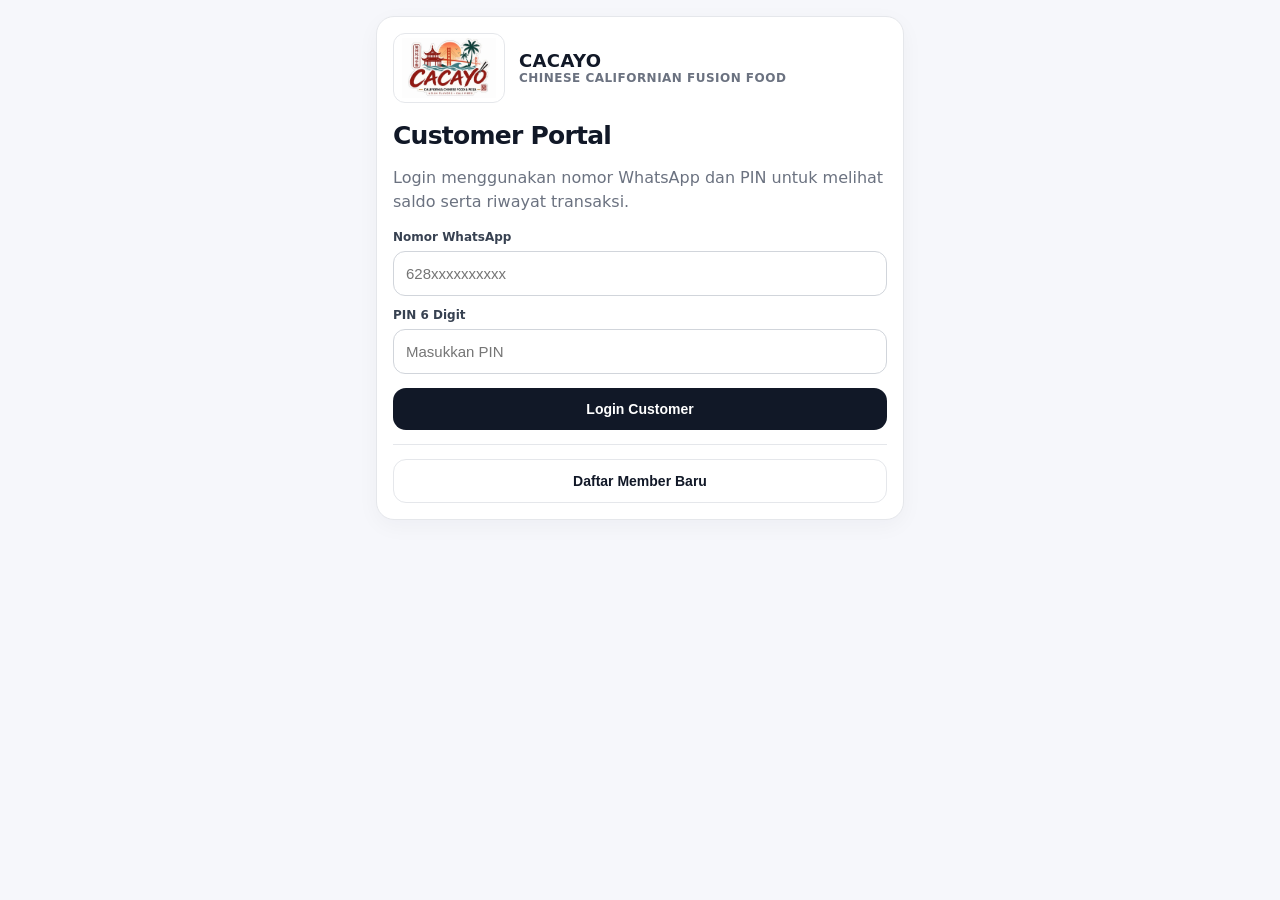
==== index.html @ a7a2cb9a "Add generic existing-member Gift flow v3.2.1" ====
<!doctype html>
<html lang="id">
<head>
  <meta charset="utf-8" />
  <meta name="viewport" content="width=device-width,initial-scale=1,viewport-fit=cover" />
  <meta name="theme-color" content="#111827" />
  <meta http-equiv="Cache-Control" content="no-cache, no-store, must-revalidate" />
  <meta http-equiv="Pragma" content="no-cache" />
  <meta http-equiv="Expires" content="0" />
  <title>Cash to Dine by CACAYO — Customer Dining Credit Portal</title>
  <link rel="manifest" href="./manifest.json" />

  <meta name="description" content="Login customer untuk cek saldo, riwayat transaksi, dan pakai dining credit langsung di CACAYO." />
  <meta property="og:title" content="Cash to Dine by CACAYO — Customer Dining Credit Portal" />
  <meta property="og:description" content="Login customer untuk cek saldo, riwayat transaksi, dan pakai dining credit langsung di CACAYO." />
  <meta property="og:type" content="website" />
  <meta property="og:image" content="https://cash-to-dine-mvp.pages.dev/cacayo-logo.jpg" />
  <meta name="twitter:title" content="Cash to Dine by CACAYO — Customer Dining Credit Portal" />
  <meta name="twitter:description" content="Login customer untuk cek saldo, riwayat transaksi, dan pakai dining credit langsung di CACAYO." />
  <link rel="stylesheet" href="./styles.css?v=3.2.1" />
</head>
<body>
  <div id="app"></div>

  <template id="layout-template">
    <header class="topbar">
      <div class="topbar-brand-wrap">
        <img src="./cacayo-logo.jpg" alt="CACAYO logo" class="brand-logo"/>
        <div>
          <div class="brand">Cash to Dine</div>
          <div class="subbrand" id="outlet-name">Dining Credit System</div>
        </div>
      </div>
      <button class="ghost small" id="logout-btn">Logout</button>
    </header>
    <main id="screen"></main>
    <nav class="bottom-nav" id="bottom-nav"></nav>
  </template>

  <script src="./customer-portal-mode.js?v=3.2.1"></script>
  <script src="./qr-local.js?v=3.2.1"></script>
  <script src="./app.js?v=3.2.1"></script>
</body>
</html>
---- styles.css ----
:root{
  --bg:#f6f7fb;
  --card:#ffffff;
  --ink:#111827;
  --muted:#6b7280;
  --line:#e5e7eb;
  --accent:#111827;
  --danger:#b91c1c;
  --ok:#047857;
  --warn:#b45309;
  --soft:#f3f4f6;
}
*{box-sizing:border-box}
body{
  margin:0;
  font-family:Inter, ui-sans-serif, system-ui, -apple-system, BlinkMacSystemFont, "Segoe UI", Arial, sans-serif;
  background:var(--bg);
  color:var(--ink);
}
#app{max-width:980px;margin:0 auto;min-height:100vh;background:var(--bg)}
.topbar{
  position:sticky;top:0;z-index:10;
  display:flex;align-items:center;justify-content:space-between;
  padding:16px 18px;background:rgba(255,255,255,.92);backdrop-filter:blur(10px);
  border-bottom:1px solid var(--line);
}
.brand{font-weight:800;font-size:18px;letter-spacing:-.02em}
.subbrand{font-size:12px;color:var(--muted);margin-top:2px}
main{padding:16px 16px 86px}
.card{
  background:var(--card);border:1px solid var(--line);border-radius:18px;
  padding:16px;margin-bottom:14px;box-shadow:0 6px 22px rgba(17,24,39,.04);
}
.card.compact{padding:12px}
h1,h2,h3{margin:0 0 10px;letter-spacing:-.03em}
h1{font-size:25px}
h2{font-size:20px}
h3{font-size:16px}
p{line-height:1.5;color:var(--muted)}
label{display:block;font-size:12px;font-weight:700;color:#374151;margin:12px 0 7px}
input,select,textarea{
  width:100%;border:1px solid #d1d5db;border-radius:12px;padding:13px 12px;
  font-size:15px;background:white;color:var(--ink);outline:none;
}
input:focus,select:focus,textarea:focus{border-color:#111827;box-shadow:0 0 0 3px rgba(17,24,39,.08)}
button,.btn{
  border:0;border-radius:13px;padding:13px 14px;background:var(--accent);color:white;
  font-weight:800;font-size:14px;cursor:pointer;text-decoration:none;display:inline-flex;justify-content:center;align-items:center;gap:8px;
}
button.full,.btn.full{width:100%}
button.secondary,.btn.secondary{background:#eef2ff;color:#111827}
button.ghost,.btn.ghost{background:transparent;color:#111827;border:1px solid var(--line)}
button.danger{background:var(--danger)}
button.ok{background:var(--ok)}
button.small,.btn.small{padding:8px 10px;border-radius:10px;font-size:12px}
.grid{display:grid;gap:12px}
.grid.two{grid-template-columns:repeat(2,minmax(0,1fr))}
.grid.three{grid-template-columns:repeat(3,minmax(0,1fr))}
.row{display:flex;gap:10px;align-items:center}
.row > *{flex:1}
.kpi{background:#111827;color:white;border-radius:18px;padding:16px}
.kpi .label{font-size:12px;color:#d1d5db}
.kpi .value{font-size:23px;font-weight:900;margin-top:5px;letter-spacing:-.03em}
.stat{border:1px solid var(--line);border-radius:14px;padding:13px;background:white}
.stat .label{font-size:12px;color:var(--muted)}
.stat .value{font-size:18px;font-weight:900;margin-top:4px}
.badge{display:inline-flex;align-items:center;border-radius:999px;padding:5px 9px;font-size:12px;font-weight:800;background:var(--soft);color:#374151}
.badge.ok{background:#d1fae5;color:#065f46}
.badge.warn{background:#fef3c7;color:#92400e}
.badge.danger{background:#fee2e2;color:#991b1b}
.list{display:grid;gap:10px;margin-top:10px}
.item{border:1px solid var(--line);border-radius:14px;padding:12px;background:white}
.item .title{font-weight:900}
.item .meta{font-size:12px;color:var(--muted);margin-top:4px}
.divider{height:1px;background:var(--line);margin:14px 0}
.muted{color:var(--muted)}
.money{font-weight:900;letter-spacing:-.03em}
.notice{padding:12px;border-radius:14px;background:#fffbeb;border:1px solid #fde68a;color:#92400e;font-size:13px}
.success{padding:12px;border-radius:14px;background:#ecfdf5;border:1px solid #a7f3d0;color:#065f46;font-size:13px}
.error{padding:12px;border-radius:14px;background:#fef2f2;border:1px solid #fecaca;color:#991b1b;font-size:13px}
.bottom-nav{
  position:fixed;left:50%;transform:translateX(-50%);bottom:0;z-index:20;
  width:min(980px,100vw);display:flex;gap:8px;background:rgba(255,255,255,.96);
  border-top:1px solid var(--line);padding:8px 10px 10px;backdrop-filter:blur(10px);
}
.bottom-nav button{flex:1;background:white;color:#111827;border:1px solid var(--line);font-size:12px;padding:10px 8px}
.bottom-nav button.active{background:#111827;color:white}
.login-wrap{
  min-height:100vh;display:grid;place-items:center;padding:18px;background:linear-gradient(135deg,#111827,#374151);
}
.login-card{width:min(420px,100%);background:white;border-radius:24px;padding:22px;box-shadow:0 28px 80px rgba(0,0,0,.22)}
.logo-mark{width:48px;height:48px;border-radius:15px;background:#111827;color:white;display:grid;place-items:center;font-weight:900;margin-bottom:12px}
.code-box{font-family:ui-monospace,SFMono-Regular,Menlo,Monaco,Consolas,monospace;font-weight:900;letter-spacing:.08em}
.copy-area{font-family:ui-monospace,SFMono-Regular,Menlo,Monaco,Consolas,monospace;min-height:160px}
@media(max-width:720px){
  .grid.two,.grid.three{grid-template-columns:1fr}
  .topbar{padding:14px}
  main{padding:14px 14px 88px}
}

.qr-wrap{
  display:grid;
  place-items:center;
  gap:10px;
  border:1px dashed var(--line);
  border-radius:18px;
  padding:16px;
  background:#fff;
  margin:12px 0;
}
.qr-img{
  width:260px;
  max-width:100%;
  height:auto;
  border-radius:12px;
  border:1px solid var(--line);
}
.approval-alert{
  background:#fff7ed;
  border:2px solid #fb923c;
  color:#9a3412;
  border-radius:18px;
  padding:16px;
  margin-bottom:12px;
}
.approval-alert .big-money{
  color:#111827;
  font-size:32px;
  font-weight:900;
  letter-spacing:-.04em;
  margin:8px 0;
}

button:disabled{
  opacity:.45;
  cursor:not-allowed;
}

.search-hint{
  font-size:13px;
  color:var(--muted);
  margin-top:8px;
}
.search-suggestion{
  display:flex;
  align-items:center;
  justify-content:space-between;
  gap:12px;
  width:100%;
  text-align:left;
  border:1px solid var(--line);
  background:#fff;
  color:var(--ink);
  border-radius:14px;
  padding:12px;
  cursor:pointer;
}
.search-suggestion:hover{ background:#f9fafb; }
.search-suggestion .title{ font-weight:900; }
.search-suggestion .meta{
  font-size:12px;
  color:var(--muted);
  margin-top:3px;
}
.search-suggestion .balance{
  font-weight:900;
  white-space:nowrap;
}
.approve-success-screen{
  text-align:center;
  padding:20px 0;
}
.approve-success-screen .check{
  width:64px;
  height:64px;
  border-radius:999px;
  display:grid;
  place-items:center;
  background:#d1fae5;
  color:#065f46;
  margin:0 auto 14px;
  font-size:32px;
  font-weight:900;
}

.voucher-toolbar{
  display:flex;
  gap:10px;
  flex-wrap:wrap;
  align-items:center;
  margin:12px 0;
}
.voucher-toolbar select{
  max-width:220px;
}
.voucher-row{
  display:grid;
  grid-template-columns: 1.1fr 1fr .8fr .9fr;
  gap:10px;
  align-items:center;
  border:1px solid var(--line);
  border-radius:14px;
  padding:12px;
  background:#fff;
}
.voucher-row.used{
  background:#f3f4f6;
  color:#6b7280;
}
.voucher-row.used .code-box{
  color:#6b7280;
}
.voucher-row.expired{
  background:#fffbeb;
}
.voucher-row .campaign{
  font-weight:800;
}
.status-pill{
  display:inline-flex;
  align-items:center;
  justify-content:center;
  border-radius:999px;
  padding:6px 10px;
  font-size:12px;
  font-weight:900;
}
.status-pill.available{
  background:#d1fae5;
  color:#065f46;
}
.status-pill.used{
  background:#e5e7eb;
  color:#4b5563;
}
.status-pill.expired{
  background:#fef3c7;
  color:#92400e;
}
.voucher-summary{
  display:grid;
  grid-template-columns: repeat(4, minmax(0,1fr));
  gap:10px;
}
@media(max-width:720px){
  .voucher-row{
    grid-template-columns:1fr;
  }
  .voucher-summary{
    grid-template-columns:1fr 1fr;
  }
}

.pagination-bar{
  display:flex;
  align-items:center;
  justify-content:space-between;
  gap:10px;
  margin-top:12px;
}
.pagination-bar .page-info{
  font-weight:900;
  color:var(--muted);
  text-align:center;
}
.voucher-actions{
  display:flex;
  gap:8px;
  flex-wrap:wrap;
}
.voucher-actions button{
  padding:9px 10px;
  border-radius:10px;
  font-size:12px;
}
.voucher-row.void{
  background:#f9fafb;
  color:#9ca3af;
  opacity:.8;
}
.status-pill.void{
  background:#f3f4f6;
  color:#9ca3af;
}

.member-row{
  display:grid;
  grid-template-columns: 1fr 1fr .8fr .8fr;
  gap:10px;
  align-items:center;
  border:1px solid var(--line);
  border-radius:14px;
  padding:12px;
  background:#fff;
}
.member-row .name{font-weight:900;}
.member-row .phone{font-family:ui-monospace,SFMono-Regular,Menlo,Monaco,Consolas,monospace;}
.status-pill.registered{
  background:#dbeafe;
  color:#1e40af;
}
.status-pill.claimed{
  background:#ede9fe;
  color:#5b21b6;
}
.voucher-row.registered{
  background:#eff6ff;
}
.voucher-row.claimed{
  background:#f5f3ff;
  color:#5b21b6;
}
@media(max-width:720px){
  .member-row{grid-template-columns:1fr;}
}

.dashboard-grid{
  display:grid;
  grid-template-columns:repeat(4,minmax(0,1fr));
  gap:12px;
  margin-top:12px;
}
.dashboard-card{
  border:1px solid var(--line);
  border-radius:18px;
  padding:16px;
  background:#fff;
}
.dashboard-card .label{
  color:var(--muted);
  font-size:13px;
  font-weight:800;
}
.dashboard-card .value{
  font-size:28px;
  font-weight:950;
  margin-top:6px;
  letter-spacing:-.04em;
}
.action-grid{
  display:grid;
  grid-template-columns:repeat(2,minmax(0,1fr));
  gap:12px;
  margin-top:14px;
}
.action-card{
  border:1px solid var(--line);
  border-radius:18px;
  padding:18px;
  background:#fff;
  cursor:pointer;
  text-align:left;
}
.action-card:hover{
  background:#f9fafb;
}
.action-card .title{
  font-size:20px;
  font-weight:950;
}
.action-card .desc{
  color:var(--muted);
  margin-top:6px;
  line-height:1.4;
}
.member-table-wrap{
  overflow:auto;
  border:1px solid var(--line);
  border-radius:16px;
  background:#fff;
}
.member-table{
  width:100%;
  border-collapse:collapse;
  min-width:720px;
}
.member-table th,.member-table td{
  border-bottom:1px solid var(--line);
  padding:12px;
  text-align:left;
  font-size:14px;
}
.member-table th{
  background:#f9fafb;
  font-weight:950;
  color:var(--muted);
}
.member-table td.name{
  font-weight:950;
}
@media(max-width:900px){
  .dashboard-grid{grid-template-columns:repeat(2,minmax(0,1fr));}
  .action-grid{grid-template-columns:1fr;}
}

.quick-topup-panel{
  border:1px solid var(--line);
  border-radius:18px;
  padding:14px;
  background:#fff;
}
.member-action-row{
  display:grid;
  grid-template-columns:1fr auto auto;
  gap:10px;
  align-items:center;
  border:1px solid var(--line);
  border-radius:14px;
  padding:12px;
  background:#fff;
}
.member-action-row .title{font-weight:950;}
.member-action-row .meta{font-size:12px;color:var(--muted);margin-top:4px;}
.member-action-row .balance{font-weight:950;}
@media(max-width:720px){
  .member-action-row{grid-template-columns:1fr;}
  .member-action-row button{width:100%;}
}
.topup-package{
  border:1px solid var(--line);
  border-radius:14px;
  padding:12px;
  background:#fff;
  cursor:pointer;
  text-align:left;
}
.topup-package.active{
  border-color:#111827;
  box-shadow:0 0 0 3px rgba(17,24,39,.08);
}


/* v1.5 Premium Top Up Package Cards */
.package-grid{
  display:grid;
  grid-template-columns:repeat(2,minmax(0,1fr));
  gap:14px;
  margin-top:10px;
}
.topup-package{
  position:relative;
  min-height:132px;
  border:2px solid transparent;
  border-radius:22px;
  padding:18px;
  cursor:pointer;
  text-align:left;
  overflow:hidden;
  background:#fff;
  color:#111827;
  box-shadow:0 12px 30px rgba(15,23,42,.08);
  transition:transform .15s ease, box-shadow .15s ease, border-color .15s ease;
}
.topup-package:hover{
  transform:translateY(-2px);
  box-shadow:0 18px 40px rgba(15,23,42,.13);
}
.topup-package.active{
  border-color:#111827;
  box-shadow:0 0 0 4px rgba(17,24,39,.12), 0 18px 40px rgba(15,23,42,.14);
}
.package-top{
  display:flex;
  align-items:center;
  justify-content:space-between;
  gap:12px;
  margin-bottom:14px;
}
.package-icon{
  width:48px;
  height:48px;
  border-radius:16px;
  display:grid;
  place-items:center;
  font-size:26px;
  background:rgba(255,255,255,.82);
  box-shadow:inset 0 0 0 1px rgba(255,255,255,.45);
}
.package-badge{
  font-size:11px;
  font-weight:950;
  letter-spacing:.08em;
  padding:6px 9px;
  border-radius:999px;
  background:rgba(255,255,255,.82);
  color:#111827;
}
.package-title{
  font-size:24px;
  font-weight:950;
  letter-spacing:-.04em;
  line-height:1;
}
.package-pay{
  font-size:14px;
  font-weight:850;
  margin-top:10px;
}
.package-credit{
  font-size:18px;
  font-weight:950;
  margin-top:3px;
}
.package-note{
  font-size:12px;
  opacity:.82;
  margin-top:8px;
}
.package-diamond{
  background:linear-gradient(135deg,#dbeafe 0%,#c4b5fd 48%,#eef2ff 100%);
  color:#172554;
}
.package-gold{
  background:linear-gradient(135deg,#fef3c7 0%,#f59e0b 55%,#fff7ed 100%);
  color:#451a03;
}
.package-silver{
  background:linear-gradient(135deg,#f8fafc 0%,#cbd5e1 52%,#f1f5f9 100%);
  color:#0f172a;
}
.package-custom{
  background:linear-gradient(135deg,#f9fafb 0%,#e5e7eb 52%,#ffffff 100%);
  color:#111827;
}
.package-selected{
  position:absolute;
  right:14px;
  bottom:12px;
  font-size:12px;
  font-weight:950;
  padding:6px 10px;
  border-radius:999px;
  background:#111827;
  color:#fff;
  opacity:0;
}
.topup-package.active .package-selected{
  opacity:1;
}
@media(max-width:720px){
  .package-grid{
    grid-template-columns:1fr;
  }
}


/* v1.6 Clean Top Up UI */
.simple-topup-grid{
  display:grid;
  grid-template-columns:repeat(2,minmax(0,1fr));
  gap:12px;
  margin-top:12px;
}
.simple-topup-card{
  border:1px solid var(--line);
  border-radius:18px;
  background:#fff;
  padding:16px;
  min-height:120px;
  text-align:left;
  cursor:pointer;
  display:flex;
  flex-direction:column;
  justify-content:space-between;
  gap:8px;
  color:#111827;
  box-shadow:0 8px 22px rgba(15,23,42,.06);
}
.simple-topup-card:hover{
  background:#f9fafb;
}
.simple-topup-card.active{
  border-color:#111827;
  box-shadow:0 0 0 3px rgba(17,24,39,.10), 0 10px 26px rgba(15,23,42,.10);
}
.simple-topup-card .top{
  display:flex;
  align-items:center;
  justify-content:space-between;
  gap:10px;
}
.simple-topup-card .name{
  font-size:20px;
  font-weight:950;
  letter-spacing:-.03em;
}
.simple-topup-card .badge{
  font-size:11px;
  padding:5px 8px;
  border-radius:999px;
  background:#f3f4f6;
  font-weight:900;
}
.simple-topup-card .pay{
  color:#6b7280;
  font-weight:800;
  font-size:14px;
}
.simple-topup-card .credit{
  font-size:18px;
  font-weight:950;
}
.simple-topup-card.diamond{
  border-left:7px solid #6366f1;
}
.simple-topup-card.gold{
  border-left:7px solid #f59e0b;
}
.simple-topup-card.silver{
  border-left:7px solid #94a3b8;
}
.simple-topup-card.custom{
  border-left:7px solid #111827;
}
.customer-home-header{
  text-align:center;
  padding:16px 0 8px;
}
.customer-home-header .check{
  width:64px;
  height:64px;
  border-radius:999px;
  display:grid;
  place-items:center;
  background:#d1fae5;
  color:#065f46;
  margin:0 auto 12px;
  font-size:34px;
  font-weight:950;
}
.customer-topup-grid{
  display:grid;
  grid-template-columns:1fr;
  gap:10px;
  margin-top:10px;
}
.customer-topup-card{
  border:1px solid var(--line);
  border-radius:16px;
  padding:14px;
  background:#fff;
}
.customer-topup-card .title{
  font-weight:950;
  font-size:17px;
}
.customer-topup-card .desc{
  color:#6b7280;
  margin-top:4px;
}
.customer-topup-note{
  background:#eef2ff;
  border:1px solid #c7d2fe;
  color:#1e3a8a;
  border-radius:16px;
  padding:14px;
  margin-top:12px;
  font-weight:800;
}
@media(max-width:720px){
  .simple-topup-grid{
    grid-template-columns:1fr;
  }
}


/* v1.7 CACAYO Branding + Final Top Up Packages */
.topbar-brand-wrap{
  display:flex;
  align-items:center;
  gap:10px;
  min-width:0;
}
.brand-logo{
  width:34px;
  height:34px;
  border-radius:9px;
  object-fit:contain;
  background:#fff;
  border:1px solid var(--line);
  padding:2px;
  opacity:.88;
  flex:0 0 auto;
}
.mini-brand{
  display:flex;
  align-items:center;
  gap:10px;
  margin-bottom:14px;
}
.mini-brand img{
  width:42px;
  height:42px;
  object-fit:contain;
  border-radius:10px;
  border:1px solid var(--line);
  background:#fff;
  padding:2px;
}
.mini-brand b{
  display:block;
  font-size:15px;
  letter-spacing:.02em;
}
.mini-brand span{
  display:block;
  color:var(--muted);
  font-size:11px;
  font-weight:800;
  letter-spacing:.04em;
}
.simple-topup-card.nickel{
  border-left:7px solid #64748b;
}
.simple-topup-card .validity{
  font-size:13px;
  font-weight:900;
  color:#475569;
  margin-top:4px;
}
.customer-topup-grid{
  grid-template-columns:1fr;
}


/* v1.9 Bigger CACAYO Logo - landscape friendly */
.brand-logo{
  width:72px !important;
  height:46px !important;
  border-radius:10px !important;
  object-fit:contain !important;
  padding:3px !important;
  background:#fff !important;
  opacity:.96 !important;
}
.topbar-brand-wrap{
  gap:12px !important;
}
.mini-brand img{
  width:112px !important;
  height:70px !important;
  object-fit:contain !important;
  border-radius:12px !important;
  padding:4px !important;
  opacity:.98 !important;
}
.mini-brand{
  align-items:center !important;
  gap:14px !important;
  margin-bottom:18px !important;
}
.mini-brand b{
  font-size:18px !important;
}
.mini-brand span{
  font-size:12px !important;
  line-height:1.25 !important;
}
@media(max-width:720px){
  .brand-logo{
    width:58px !important;
    height:38px !important;
  }
  .mini-brand img{
    width:96px !important;
    height:60px !important;
  }
}


/* v2.0 Optional Gift Code */
label .meta{
  font-size:12px;
  font-weight:800;
  color:var(--muted);
}


/* v2.1 Owner Reset PIN + Delete Member */
button.danger,
.danger{
  background:#dc2626 !important;
  color:#fff !important;
  border-color:#dc2626 !important;
}
button.danger:hover{
  background:#b91c1c !important;
}


/* v2.2 Reset PIN Confirmation */
.pin-confirm-box{
  margin-top:16px;
  padding:18px;
  border-radius:18px;
  border:1px solid var(--line);
  background:#fff7ed;
  text-align:center;
}
.pin-confirm-box .label{
  font-size:13px;
  color:var(--muted);
  font-weight:900;
  letter-spacing:.04em;
  text-transform:uppercase;
}
.pin-confirm-box .pin-number{
  font-size:42px;
  line-height:1;
  font-weight:1000;
  letter-spacing:.18em;
  margin:10px 0 14px;
  color:#111827;
  font-variant-numeric:tabular-nums;
}
@media(max-width:520px){
  .pin-confirm-box .pin-number{
    font-size:36px;
  }
}


/* v2.4 Customer Portal + History */
.history-list{
  display:grid;
  gap:12px;
}
.history-item{
  border:1px solid var(--line);
  border-radius:16px;
  padding:14px;
  background:#fff;
}
.history-head{
  display:flex;
  justify-content:space-between;
  align-items:flex-start;
  gap:10px;
  margin-bottom:12px;
}
.history-head .title{
  font-weight:1000;
  font-size:15px;
}
.history-grid{
  display:grid;
  grid-template-columns:repeat(3, 1fr);
  gap:8px;
}
.history-grid div{
  border-radius:12px;
  background:#f8fafc;
  padding:10px;
}
.history-grid span{
  display:block;
  color:var(--muted);
  font-size:11px;
  font-weight:900;
  text-transform:uppercase;
  letter-spacing:.04em;
}
.history-grid b{
  display:block;
  margin-top:3px;
  font-size:14px;
}
@media(max-width:640px){
  .history-grid{
    grid-template-columns:1fr;
  }
}


/* v3.1.1 Single Balance Expiry */
.single-expiry-card{
  border:1px solid #bfdbfe;
  border-left:7px solid #2563eb;
  border-radius:17px;
  padding:16px;
  background:#eff6ff;
}
.single-expiry-card.urgent{
  border-color:#fdba74;
  border-left-color:#f59e0b;
  background:#fff7ed;
}
.single-expiry-card.empty{
  border-color:var(--line);
  border-left-color:#94a3b8;
  background:#f8fafc;
}
.expiry-label{
  color:var(--muted);
  font-size:11px;
  font-weight:1000;
  letter-spacing:.05em;
  text-transform:uppercase;
}
.expiry-main{
  margin-top:5px;
  font-size:23px;
  font-weight:1000;
  line-height:1.15;
}
.expiry-balance{
  margin-top:10px;
  font-size:18px;
  font-weight:1000;
}
.expiry-note{
  margin-top:7px;
  color:var(--muted);
  font-size:13px;
  line-height:1.45;
}
.topup-expiry-current{
  margin-top:12px;
  border-radius:12px;
  background:#f8fafc;
  padding:10px 12px;
  color:var(--muted);
  font-size:13px;
}
.topup-expiry-current b{
  color:#111827;
}
input[readonly]{
  background:#f8fafc;
  color:#334155;
  cursor:not-allowed;
}

/* v3.1.2 Voucher Copy Lock */
.copied-actions{justify-content:center;align-items:center}
.copied-badge{
  display:inline-flex;align-items:center;justify-content:center;
  min-width:112px;min-height:40px;padding:9px 14px;border-radius:12px;
  background:#dcfce7;border:1px solid #86efac;color:#166534;
  font-size:13px;font-weight:1000;letter-spacing:.04em
}
.copied-meta{color:#15803d!important;font-weight:900}
.voucher-actions button:disabled{cursor:not-allowed;opacity:.55}


/* v3.2.1 Voucher / Generic Gift */
.generate-code-card{border-top:5px solid #7c3aed}
.type-help{margin:10px 0 14px}
.voucher-type-card,.gift-type-card{
  display:flex;flex-direction:column;gap:5px;padding:13px;
  border-radius:14px;font-size:13px;line-height:1.45
}
.voucher-type-card{border:1px solid #93c5fd;background:#eff6ff}
.gift-type-card{border:1px solid #c4b5fd;background:#f5f3ff}
.voucher-type-card b,.gift-type-card b{font-size:14px}
.code-type-pill{
  display:inline-flex;align-items:center;border-radius:999px;
  padding:4px 8px;margin-bottom:5px;font-size:10px;
  font-weight:1000;letter-spacing:.04em
}
.code-type-pill.voucher{background:#dbeafe;color:#1d4ed8}
.code-type-pill.gift{background:#ede9fe;color:#6d28d9}
.claim-code-row{
  display:grid;grid-template-columns:minmax(0,1fr) auto;gap:10px
}
.gift-code-display{
  margin:14px 0;padding:14px;border:1px dashed #7c3aed;
  border-radius:14px;background:#f5f3ff;text-align:center;
  font-size:24px;font-weight:1000;letter-spacing:.12em
}
.gift-hero{text-align:center;margin-bottom:16px}
.gift-icon{font-size:48px}
.gift-value-card{
  margin:14px 0;padding:18px;border-radius:18px;
  background:linear-gradient(135deg,#7c3aed,#4f46e5);
  color:#fff;text-align:center
}
.gift-value-card span{
  display:block;font-size:12px;font-weight:900;
  letter-spacing:.06em;text-transform:uppercase;opacity:.85
}
.gift-value-card strong{display:block;margin-top:5px;font-size:34px}
.gift-value-card.success-gift{
  background:linear-gradient(135deg,#15803d,#16a34a)
}
@media(max-width:640px){
  .claim-code-row{grid-template-columns:1fr}
}
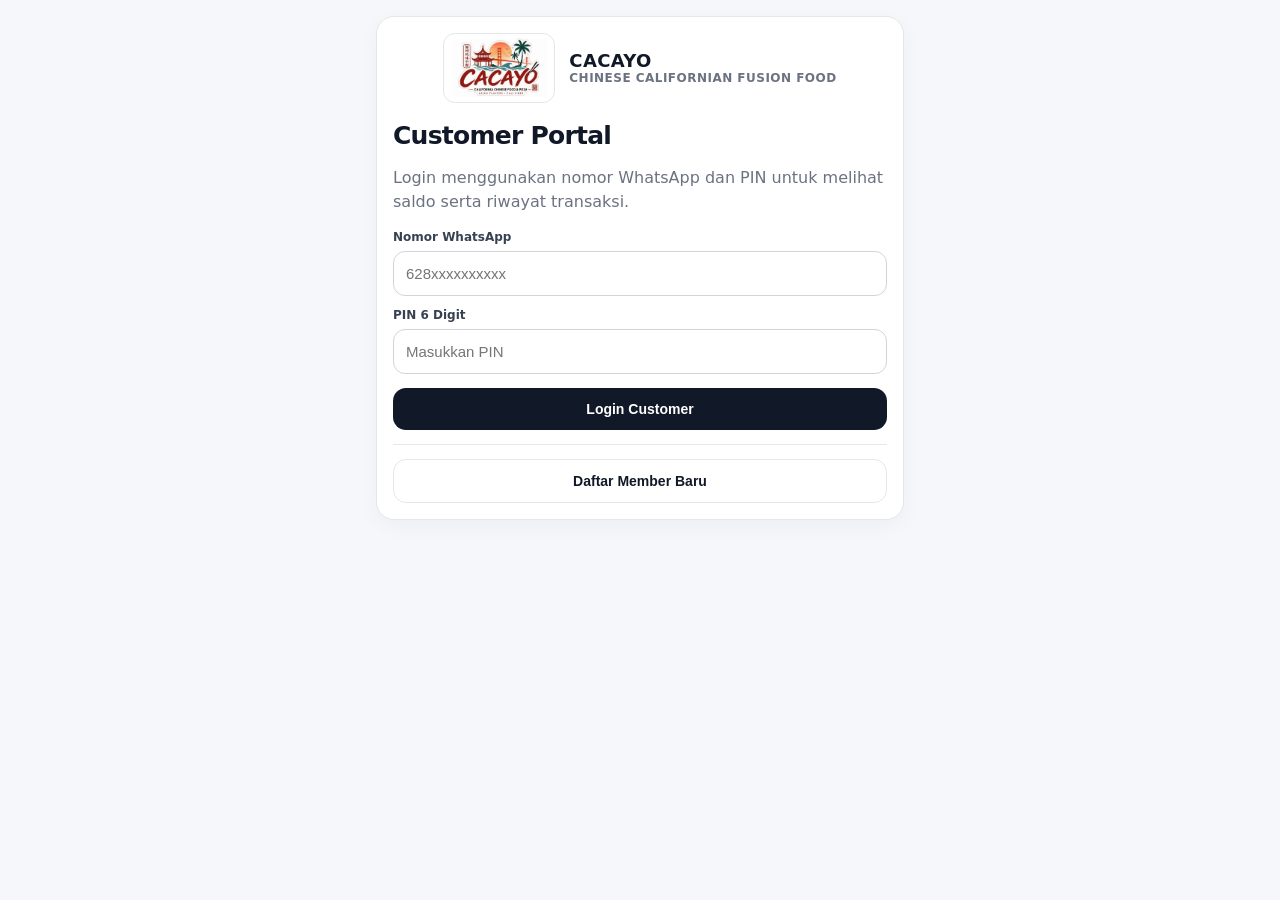
==== commit 203c8085: "Revise Gift copy WA expiry and logo routing v3.2.2" ====
--- a/index.html
+++ b/index.html
@@ -17,14 +17,14 @@
   <meta property="og:image" content="https://cash-to-dine-mvp.pages.dev/cacayo-logo.jpg" />
   <meta name="twitter:title" content="Cash to Dine by CACAYO — Customer Dining Credit Portal" />
   <meta name="twitter:description" content="Login customer untuk cek saldo, riwayat transaksi, dan pakai dining credit langsung di CACAYO." />
-  <link rel="stylesheet" href="./styles.css?v=3.2.1" />
+  <link rel="stylesheet" href="./styles.css?v=3.2.2" />
 </head>
 <body>
   <div id="app"></div>
 
   <template id="layout-template">
     <header class="topbar">
-      <div class="topbar-brand-wrap">
+      <div class="topbar-brand-wrap brand-home-link" id="brand-home-link" role="button" tabindex="0" aria-label="Kembali ke halaman login">
         <img src="./cacayo-logo.jpg" alt="CACAYO logo" class="brand-logo"/>
         <div>
           <div class="brand">Cash to Dine</div>
@@ -37,8 +37,8 @@
     <nav class="bottom-nav" id="bottom-nav"></nav>
   </template>
 
-  <script src="./customer-portal-mode.js?v=3.2.1"></script>
-  <script src="./qr-local.js?v=3.2.1"></script>
-  <script src="./app.js?v=3.2.1"></script>
+  <script src="./customer-portal-mode.js?v=3.2.2"></script>
+  <script src="./qr-local.js?v=3.2.2"></script>
+  <script src="./app.js?v=3.2.2"></script>
 </body>
 </html>
--- a/styles.css
+++ b/styles.css
@@ -986,3 +986,30 @@
 @media(max-width:640px){
   .claim-code-row{grid-template-columns:1fr}
 }
+
+
+/* v3.2.2 Clickable CACAYO brand */
+.brand-home-button{
+  width:100%;
+  border:0;
+  padding:0;
+  background:transparent;
+  color:inherit;
+  text-align:left;
+  cursor:pointer;
+  font:inherit;
+}
+.brand-home-button:hover,
+.brand-home-link:hover{
+  opacity:.82;
+}
+.brand-home-button:focus-visible,
+.brand-home-link:focus-visible{
+  outline:3px solid rgba(37,99,235,.35);
+  outline-offset:4px;
+  border-radius:12px;
+}
+.brand-home-link{
+  cursor:pointer;
+  user-select:none;
+}
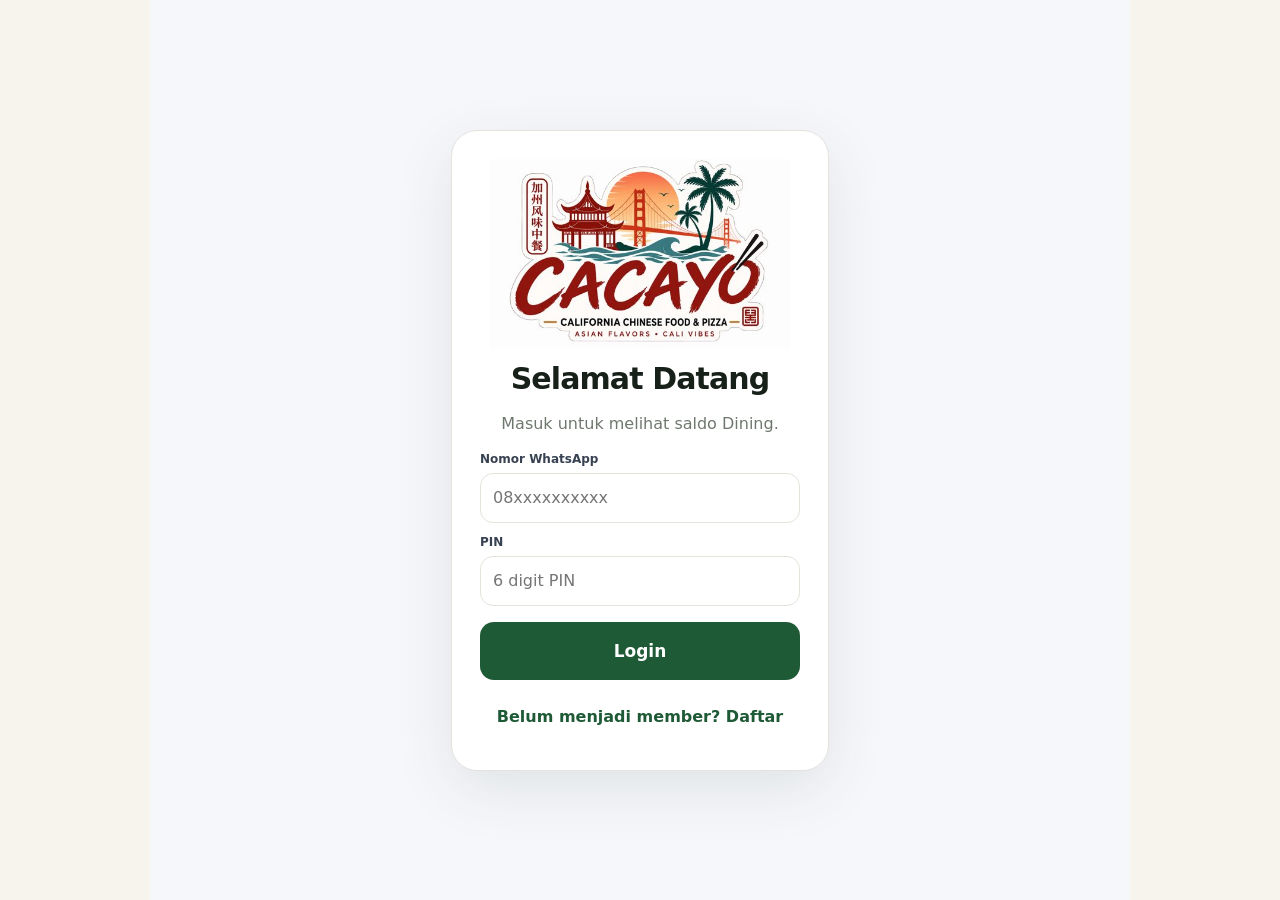
==== commit 06d11e76: "Redesign CACAYO white label tablet UI v4.0.0" ====
--- a/index.html
+++ b/index.html
@@ -1,44 +1 @@
-<!doctype html>
-<html lang="id">
-<head>
-  <meta charset="utf-8" />
-  <meta name="viewport" content="width=device-width,initial-scale=1,viewport-fit=cover" />
-  <meta name="theme-color" content="#111827" />
-  <meta http-equiv="Cache-Control" content="no-cache, no-store, must-revalidate" />
-  <meta http-equiv="Pragma" content="no-cache" />
-  <meta http-equiv="Expires" content="0" />
-  <title>Cash to Dine by CACAYO — Customer Dining Credit Portal</title>
-  <link rel="manifest" href="./manifest.json" />
-
-  <meta name="description" content="Login customer untuk cek saldo, riwayat transaksi, dan pakai dining credit langsung di CACAYO." />
-  <meta property="og:title" content="Cash to Dine by CACAYO — Customer Dining Credit Portal" />
-  <meta property="og:description" content="Login customer untuk cek saldo, riwayat transaksi, dan pakai dining credit langsung di CACAYO." />
-  <meta property="og:type" content="website" />
-  <meta property="og:image" content="https://cash-to-dine-mvp.pages.dev/cacayo-logo.jpg" />
-  <meta name="twitter:title" content="Cash to Dine by CACAYO — Customer Dining Credit Portal" />
-  <meta name="twitter:description" content="Login customer untuk cek saldo, riwayat transaksi, dan pakai dining credit langsung di CACAYO." />
-  <link rel="stylesheet" href="./styles.css?v=3.2.2" />
-</head>
-<body>
-  <div id="app"></div>
-
-  <template id="layout-template">
-    <header class="topbar">
-      <div class="topbar-brand-wrap brand-home-link" id="brand-home-link" role="button" tabindex="0" aria-label="Kembali ke halaman login">
-        <img src="./cacayo-logo.jpg" alt="CACAYO logo" class="brand-logo"/>
-        <div>
-          <div class="brand">Cash to Dine</div>
-          <div class="subbrand" id="outlet-name">Dining Credit System</div>
-        </div>
-      </div>
-      <button class="ghost small" id="logout-btn">Logout</button>
-    </header>
-    <main id="screen"></main>
-    <nav class="bottom-nav" id="bottom-nav"></nav>
-  </template>
-
-  <script src="./customer-portal-mode.js?v=3.2.2"></script>
-  <script src="./qr-local.js?v=3.2.2"></script>
-  <script src="./app.js?v=3.2.2"></script>
-</body>
-</html>
+<!doctype html><html lang="id"><head><meta charset="utf-8"/><meta name="viewport" content="width=device-width,initial-scale=1,viewport-fit=cover"/><meta name="theme-color" content="#1f5a36"/><meta http-equiv="Cache-Control" content="no-cache, no-store, must-revalidate"/><title>CACAYO Member Portal</title><meta name="description" content="Portal member CACAYO untuk melihat dan menggunakan saldo Dining."/><meta property="og:title" content="CACAYO Member Portal"/><meta property="og:description" content="Lihat saldo Dining dan riwayat transaksi member CACAYO."/><meta property="og:type" content="website"/><meta property="og:image" content="https://cash-to-dine-mvp.pages.dev/cacayo-logo.jpg"/><link rel="manifest" href="./manifest.json"/><link rel="stylesheet" href="./styles.css?v=4.0.0"/></head><body><div id="app"></div><template id="layout-template"><header class="topbar white-label-topbar"><div class="topbar-brand-wrap brand-home-link" id="brand-home-link" role="button" tabindex="0" aria-label="Kembali ke login"><img src="./cacayo-logo.jpg" alt="CACAYO logo" class="brand-logo"/></div><div class="staff-identity" id="outlet-name">Staff</div><button class="ghost small" id="logout-btn">Logout</button></header><main id="screen"></main><nav class="bottom-nav" id="bottom-nav"></nav></template><script src="./customer-portal-mode.js?v=4.0.0"></script><script src="./qr-local.js?v=4.0.0"></script><script src="./app.js?v=4.0.0"></script></body></html>
--- a/styles.css
+++ b/styles.css
@@ -1013,3 +1013,29 @@
   cursor:pointer;
   user-select:none;
 }
+
+
+/* v3.2.3 Customer PIN Disclaimer */
+.pin-disclaimer-card{
+  border:1px solid #f1c56c;
+  border-left:5px solid #c88719;
+  background:#fffaf0;
+}
+.pin-disclaimer-title{
+  margin-bottom:7px;
+  color:#7c4a03;
+  font-size:15px;
+  font-weight:1000;
+}
+.pin-disclaimer-text{
+  margin:0;
+  color:#4b3a1c;
+  font-size:14px;
+  font-weight:650;
+  line-height:1.65;
+}
+
+/* v4.0 White-label tablet UI */
+:root{--green:#1f5a36;--green-dark:#17452a;--green-soft:#e8f1eb;--cream:#f7f4ed;--ink:#17211a;--muted:#6f786f;--line:#e4e3dc;--white:#fff;--danger:#b42318}
+*{box-sizing:border-box}body{background:var(--cream);color:var(--ink);font-family:Inter,ui-sans-serif,system-ui,-apple-system,"Segoe UI",sans-serif}button,input,select,textarea{font:inherit}button{min-height:50px;border-radius:14px}.white-label-topbar{min-height:86px;background:#fff;border-bottom:1px solid var(--line);padding:10px 22px;box-shadow:0 4px 18px rgba(20,44,28,.05)}.topbar-brand-wrap{width:120px;justify-content:flex-start}.brand-logo{width:112px;height:64px;object-fit:contain}.staff-identity{font-weight:800;color:var(--muted)}#screen{max-width:1180px;margin:0 auto;padding:24px}.brand-button{display:block;border:0;background:transparent;padding:0;margin:0 auto;min-height:auto;cursor:pointer}.brand-logo-large{display:block;width:min(320px,78vw);max-height:190px;object-fit:contain;margin:0 auto}.clean-login,.customer-login-card{max-width:520px;padding:28px;border:1px solid var(--line);box-shadow:0 18px 60px rgba(30,55,36,.10);border-radius:26px;background:#fff}.clean-login h1,.customer-login-card h1{text-align:center;margin:12px 0 4px;font-size:30px}.clean-login p,.customer-login-card>p{text-align:center;color:var(--muted)}.touch-button{min-height:58px;font-size:17px;font-weight:900;background:var(--green);color:#fff;border:0}.staff-home-shell{min-height:calc(100vh - 145px);display:flex;flex-direction:column;justify-content:center;gap:24px}.staff-logo-stage{text-align:center}.staff-home-logo{width:min(440px,55vw);max-height:240px;object-fit:contain}.touch-menu{display:grid;gap:16px}.touch-menu.three{grid-template-columns:repeat(3,1fr)}.touch-menu-card{min-height:190px;background:#fff;border:1px solid var(--line);color:var(--ink);display:flex;flex-direction:column;align-items:center;justify-content:center;gap:8px;box-shadow:0 8px 28px rgba(33,69,44,.06)}.touch-menu-card.primary{background:linear-gradient(145deg,var(--green),var(--green-dark));color:#fff}.touch-menu-icon{font-size:50px;line-height:1}.touch-menu-card b{font-size:22px}.touch-menu-card small{font-size:14px;color:inherit;opacity:.78}.promo-shortcut{display:grid;grid-template-columns:auto 1fr auto;align-items:center;gap:16px;padding:16px 20px;background:#fff;border:1px solid var(--line);text-align:left;color:var(--ink)}.promo-shortcut>span:first-child{font-size:30px}.promo-shortcut span:nth-child(2){display:flex;flex-direction:column}.promo-shortcut small{color:var(--muted)}.secondary-tools{display:flex;gap:12px;justify-content:center}.secondary-tool{background:#fff;border:1px solid var(--line);color:var(--ink);padding:10px 18px}.tablet-page{display:grid;gap:18px}.page-heading{display:grid;grid-template-columns:54px 1fr;gap:12px;align-items:center}.page-heading h1{margin:0;font-size:30px}.page-heading p{margin:3px 0 0;color:var(--muted)}.back-button{width:50px;height:50px;border:1px solid var(--line);background:#fff;color:var(--ink);font-size:24px}.surface-card{background:#fff;border:1px solid var(--line);border-radius:22px;padding:20px}.transaction-choice{display:grid;grid-template-columns:1fr 1fr;gap:16px}.transaction-choice-card{min-height:150px;background:#fff;border:2px solid var(--line);display:flex;align-items:center;justify-content:center;flex-direction:column;gap:8px;color:var(--ink)}.transaction-choice-card span{font-size:44px}.transaction-choice-card b{font-size:22px}.transaction-choice-card.active{background:var(--green);color:#fff;border-color:var(--green)}.search-box-large{display:flex;align-items:center;gap:12px;border:1px solid var(--line);border-radius:15px;background:#fff;padding:0 14px}.search-box-large span{font-size:24px;color:var(--muted)}.search-box-large input{border:0!important;box-shadow:none!important;min-height:58px;width:100%;font-size:17px}.member-picker-card label{font-weight:900}.member-touch-list{display:grid;gap:10px;margin-top:14px}.member-touch-row{width:100%;display:grid;grid-template-columns:48px 1fr auto 24px;align-items:center;gap:12px;padding:12px 14px;background:#fff;border:1px solid var(--line);color:var(--ink);text-align:left}.member-avatar{width:44px;height:44px;border-radius:50%;display:grid;place-items:center;background:var(--green-soft);color:var(--green);font-weight:900}.member-touch-main,.member-touch-balance{display:flex;flex-direction:column}.member-touch-main small,.member-touch-balance small{color:var(--muted)}.member-touch-balance{text-align:right}.chevron{font-size:28px;color:var(--muted)}.empty-state{padding:24px;text-align:center;color:var(--muted);background:#fff;border:1px dashed var(--line);border-radius:16px}.member-page-toolbar{display:grid;grid-template-columns:1fr auto;gap:12px}.member-summary-line{color:var(--muted);font-weight:700}.report-actions{display:flex;justify-content:flex-end;gap:10px}.report-filter-bar{display:flex;gap:10px;align-items:center;flex-wrap:wrap;background:#fff;border:1px solid var(--line);border-radius:18px;padding:14px}.report-filter-bar input,.report-filter-bar select{width:auto;min-height:48px}.report-summary{display:grid;grid-template-columns:repeat(3,1fr);gap:12px}.report-summary>div{background:#fff;border:1px solid var(--line);border-radius:16px;padding:14px;display:flex;flex-direction:column}.report-summary b{font-size:22px}.daily-report-group{background:#fff;border:1px solid var(--line);border-radius:18px;overflow:hidden;margin-bottom:14px}.daily-report-group header{display:flex;justify-content:space-between;padding:14px 16px;background:var(--green-soft)}.report-row{display:grid;grid-template-columns:70px 1fr 150px 90px;gap:12px;align-items:center;padding:12px 16px;border-top:1px solid var(--line)}.report-row>span:nth-child(2){display:flex;flex-direction:column}.report-row small{color:var(--muted)}.report-row strong{text-align:right}.report-row strong.plus{color:var(--green)}.report-row strong.minus{color:var(--danger)}.status-dot{text-align:right;color:var(--muted);font-size:12px}.customer-shell{min-height:100vh;max-width:640px;margin:0 auto;padding:20px;display:flex;align-items:flex-start;justify-content:center}.login-customer-shell{align-items:center}.customer-home-card,.customer-confirm-card,.promo-customer-card{width:100%;background:#fff;border:1px solid var(--line);border-radius:26px;padding:22px;box-shadow:0 18px 55px rgba(30,55,36,.08)}.customer-home-card .brand-logo-large{width:min(230px,62vw);max-height:130px}.customer-greeting{display:flex;flex-direction:column;margin:10px 0}.customer-greeting span{color:var(--muted)}.customer-greeting b{font-size:24px}.balance-hero{padding:22px;border-radius:20px;background:linear-gradient(145deg,#edf5ef,#dbeadd);text-align:center}.balance-hero span,.balance-hero small{display:block;color:var(--muted)}.balance-hero strong{display:block;font-size:38px;color:var(--green);margin:4px 0}.customer-action-grid{display:grid;grid-template-columns:repeat(4,1fr);gap:9px;margin:14px 0}.customer-action-grid button{min-height:86px;background:#fff;border:1px solid var(--line);color:var(--ink);display:flex;flex-direction:column;justify-content:center;gap:4px}.customer-action-grid button span{font-size:24px}.customer-action-grid button.active{background:var(--green);color:#fff}.customer-panel{border-top:1px solid var(--line);padding-top:14px}.customer-panel h2{font-size:20px}.compact-package-list{display:grid;gap:8px}.compact-package-list div{display:flex;justify-content:space-between;padding:12px;background:var(--green-soft);border-radius:12px}.text-button{border:0;background:transparent;color:var(--green);font-weight:800;margin:12px auto 0;display:block}.customer-confirm-card{text-align:center;position:relative}.customer-confirm-card .brand-logo-large{width:min(190px,50vw);max-height:110px}.customer-back{position:absolute;left:20px;top:20px}.confirm-amount{font-size:38px;font-weight:1000;color:var(--green);margin:8px}.pin-dots{display:flex;gap:14px;justify-content:center;margin:18px}.pin-dots i{width:14px;height:14px;border-radius:50%;border:2px solid var(--green)}.pin-dots i.filled{background:var(--green)}.numeric-keypad{display:grid;grid-template-columns:repeat(3,1fr);gap:8px;margin:14px 0}.numeric-keypad button{font-size:22px;background:#fff;border:1px solid var(--line)}.success-check{width:84px;height:84px;border-radius:50%;display:grid;place-items:center;background:var(--green);color:#fff;font-size:50px;margin:20px auto}.promo-admin-card{display:grid;grid-template-columns:minmax(320px,1fr) minmax(320px,1fr);gap:22px}.promo-preview-frame{aspect-ratio:3/2;background:#eef1ed;border:1px dashed var(--line);border-radius:18px;overflow:hidden;display:grid;place-items:center}.promo-preview-frame img{width:100%;height:100%;object-fit:cover}.promo-admin-card form{display:grid;gap:8px}.promo-admin-card small{color:var(--muted)}.switch-row{display:flex;justify-content:space-between;align-items:center;padding:12px;background:var(--green-soft);border-radius:12px}.switch-row input{width:24px;height:24px}.promo-customer-shell{align-items:center}.promo-customer-card{text-align:center}.promo-customer-card .brand-logo-large{width:min(200px,55vw);max-height:115px}.transaction-success-strip{display:flex;gap:12px;align-items:center;text-align:left;padding:12px;background:var(--green-soft);border-radius:14px;margin:8px 0 14px}.transaction-success-strip>span{width:40px;height:40px;border-radius:50%;display:grid;place-items:center;background:var(--green);color:#fff;font-weight:900}.transaction-success-strip div{display:flex;flex-direction:column}.promo-customer-image{width:100%;aspect-ratio:3/2;object-fit:cover;border-radius:18px}.no-promo-state{padding:25px}.pin-disclaimer-text{font-size:13px;line-height:1.65;color:#4b534d}.card{border-radius:20px;border-color:var(--line);box-shadow:none}input,select,textarea{border-radius:13px;min-height:50px;border-color:var(--line)}
+@media(max-width:760px){#screen{padding:14px}.white-label-topbar{min-height:72px;padding:6px 12px}.brand-logo{width:86px;height:54px}.staff-identity{display:none}.staff-home-logo{width:min(320px,78vw)}.touch-menu.three{grid-template-columns:1fr}.touch-menu-card{min-height:120px}.transaction-choice{grid-template-columns:1fr 1fr}.member-page-toolbar{grid-template-columns:1fr}.report-row{grid-template-columns:55px 1fr 105px}.status-dot{display:none}.promo-admin-card{grid-template-columns:1fr}.customer-action-grid{grid-template-columns:repeat(2,1fr)}}
